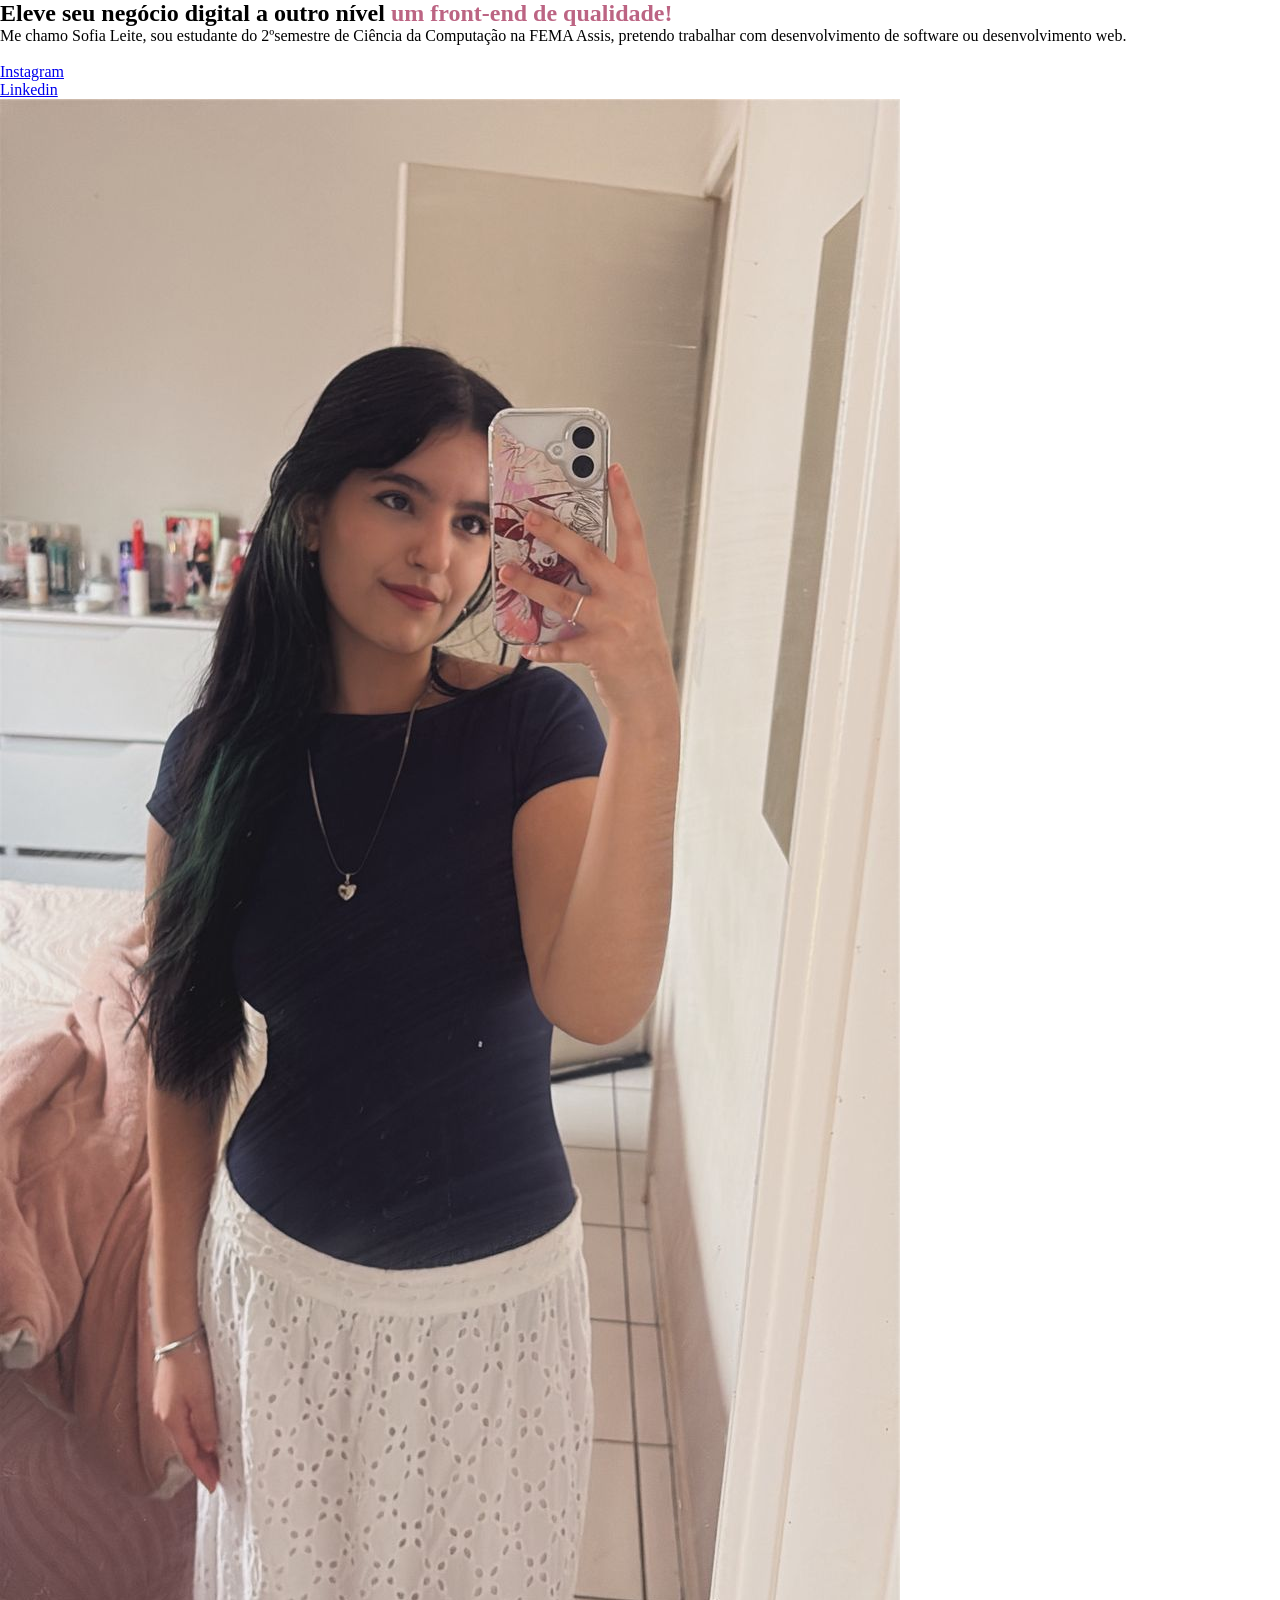
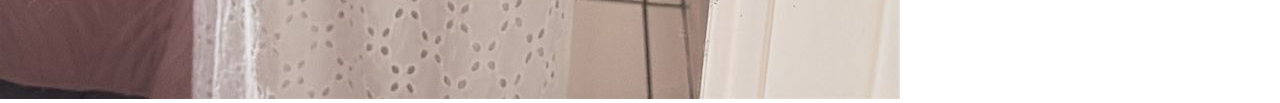
==== potifolio/index.html @ 52ac0482 "imagem" ====
<!DOCTYPE html>
<html lang="Pt-br">

<head>
    <meta charset="UTF-8">
    <meta name="viewport" content="width=device-width, initial-scale=1.0">
    <link rel="stylesheet" href="./style/style.css"/>
    <title>Home</title>
</head>

<body>

    <header></header>

    <main class="apresentacao">

        <section class="apresentacao_conteudo">

            <h1 class="apresentacao_conteudo_titulo">Eleve seu negócio digital a outro nível <strong class="titulo_destaque"> um front-end de qualidade!</strong></h1>

            <p class="apresentacao_conteudo_texto">Me chamo Sofia Leite, sou estudante do 2ºsemestre de Ciência da Computação na FEMA Assis, pretendo
                trabalhar com desenvolvimento de software ou desenvolvimento web.</p>

            <br>

            <div class="apresentacao_links">
                <a href="https://www.instagram.com/sofialeite_p/" target="_blank" class="apresentacao_links_link">Instagram</a>
                <br>
                <a href="https://www.linkedin.com/in/sofia-leite-p/" target="_blank" class="apresentacao_links_link">Linkedin</a>
            </div>

        </section>

        <figure class="minha_foto">
            <img src="./assets/imgport.jpeg" alt="Foto pessoal">
        </figure>

    </main>

    <footer></footer>

</body>

</html>
---- potifolio/style/style.css ----
*{
    margin: 0;
    padding: 0;
}

.titulo_destaque {
    color: #bc6483;
}
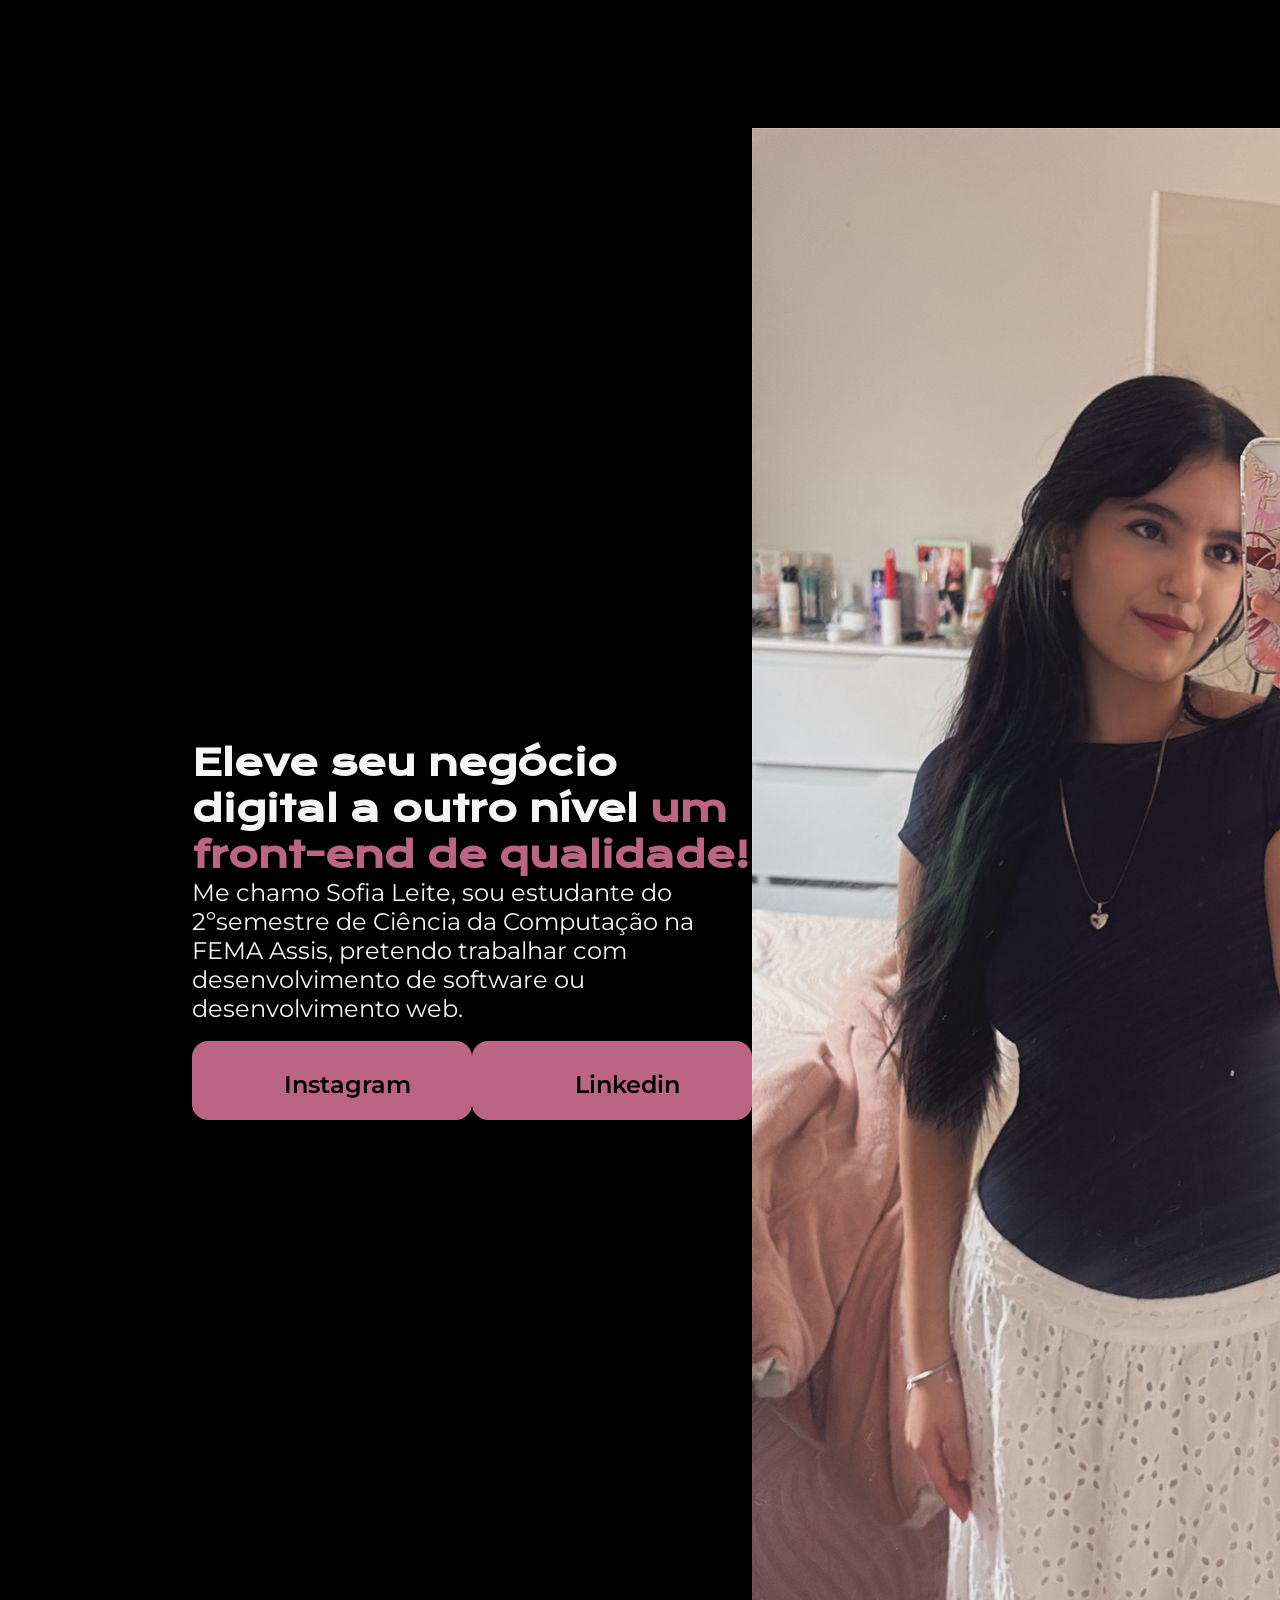
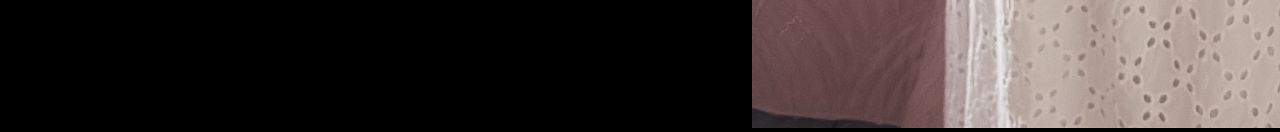
==== commit dc921641: "aula 19/09" ====
--- a/potifolio/index.html
+++ b/potifolio/index.html
@@ -4,7 +4,7 @@
 <head>
     <meta charset="UTF-8">
     <meta name="viewport" content="width=device-width, initial-scale=1.0">
-    <link rel="stylesheet" href="./style/style.css"/>
+    <link rel="stylesheet" href="./style/style.css" />
     <title>Home</title>
 </head>
 
@@ -16,17 +16,22 @@
 
         <section class="apresentacao_conteudo">
 
-            <h1 class="apresentacao_conteudo_titulo">Eleve seu negócio digital a outro nível <strong class="titulo_destaque"> um front-end de qualidade!</strong></h1>
+            <h1 class="apresentacao_conteudo_titulo">Eleve seu negócio digital a outro nível <strong
+                    class="titulo_destaque"> um front-end de qualidade!</strong></h1>
 
-            <p class="apresentacao_conteudo_texto">Me chamo Sofia Leite, sou estudante do 2ºsemestre de Ciência da Computação na FEMA Assis, pretendo
+            <p class="apresentacao_conteudo_texto">Me chamo Sofia Leite, sou estudante do 2ºsemestre de Ciência da
+                Computação na FEMA Assis, pretendo
                 trabalhar com desenvolvimento de software ou desenvolvimento web.</p>
 
             <br>
 
             <div class="apresentacao_links">
-                <a href="https://www.instagram.com/sofialeite_p/" target="_blank" class="apresentacao_links_link">Instagram</a>
+                <a href="https://www.instagram.com/sofialeite_p/" target="_blank" class="apresentacao_links_link">
+                    <img src="./assets/insta.png" alt="insta" />Instagram</a>
                 <br>
-                <a href="https://www.linkedin.com/in/sofia-leite-p/" target="_blank" class="apresentacao_links_link">Linkedin</a>
+                <Linkedin href="https://www.linkedin.com/in/sofia-leite-p/" target="_blank"
+                    class="apresentacao_links_link">
+                    <img src="./assets/linkedin.png" alt="linkedin" />Linkedin</a>
             </div>
 
         </section>
--- a/potifolio/style/style.css
+++ b/potifolio/style/style.css
@@ -1,3 +1,4 @@
+@import url('https://fonts.googleapis.com/css2?family=Krona+One&family=Montserrat:ital,wght@0,100..900;1,100..900&display=swap');
 *{
     margin: 0;
     padding: 0;
@@ -5,4 +6,46 @@
 
 .titulo_destaque {
     color: #bc6483;
+}
+body{
+    height: 100vh;
+    box-sizing: border-box;
+    background-color: #000000;
+    color: #f6f6f6;
+}
+.apresentacao{
+    display: flex;
+    align-items: center;
+    justify-content: space-between;
+    margin: 10% 15%;
+}
+.apresentacao_conteudo{
+    width: 615px;
+}
+.apresentacao_conteudo_titulo{
+    font-size: 36px;
+    font-family: "Krona One", sans-serif;
+}
+.apresentacao_conteudo_texto{
+    font-size: 24px;
+    font-family: "Montserrat", sans-serif;
+}
+.apresentacao_links{
+    display: flex;
+    justify-content: space-between;
+}
+.apresentacao_links_link{
+    background-color: #bc6483;
+    width: 280px;
+    text-align: center;
+    border-radius: 16px;
+    font-size: 24px;
+    font-weight: 600;
+    padding: 21.5px 0;
+    text-decoration: none;
+    color: #000000;
+    font-family: "Montserrat", sans-serif;
+}
+.apresentacao_links_link:hover{
+    background-color: #f3acc0;
 }
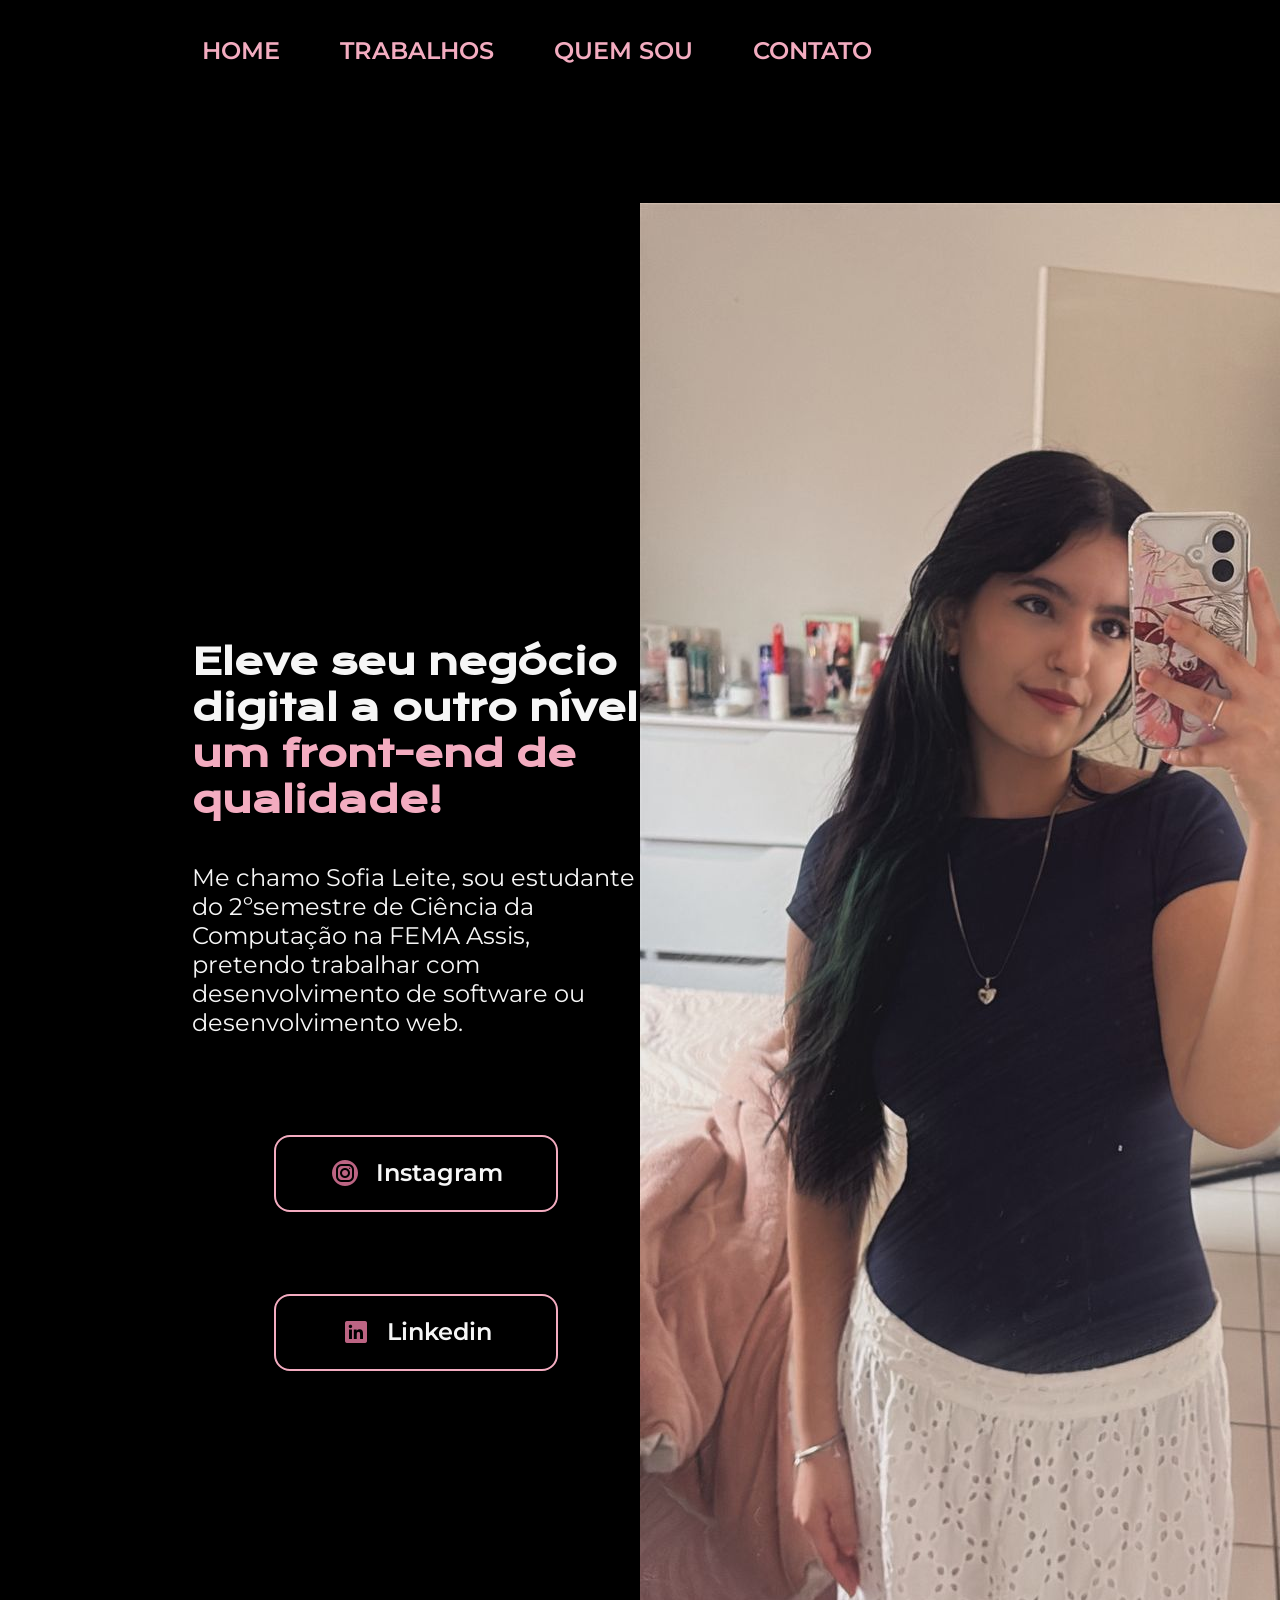
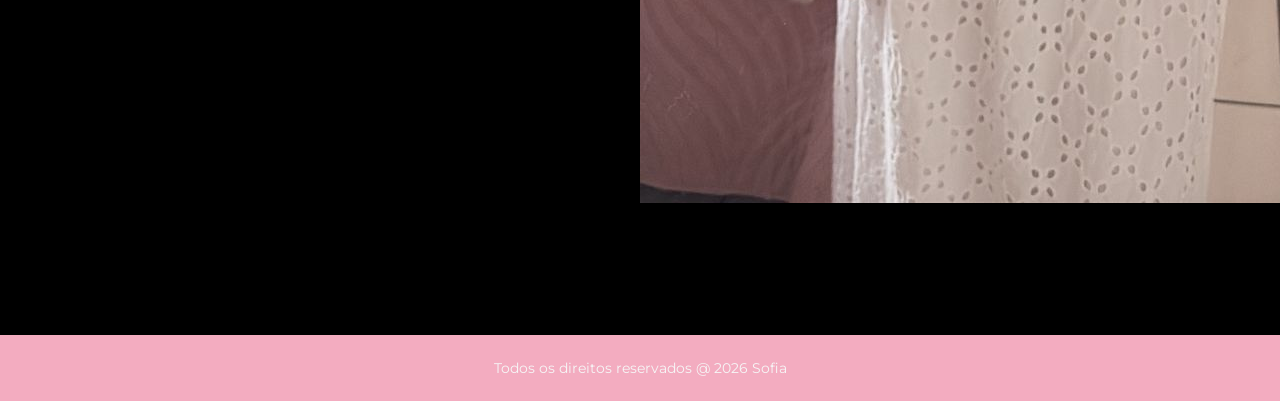
==== commit 63875359: "criação about e finalização do home" ====
--- a/potifolio/index.html
+++ b/potifolio/index.html
@@ -10,7 +10,14 @@
 
 <body>
 
-    <header></header>
+    <header class="cabecalho">
+        <nav class="cabecalho_menu">
+            <a class="cabecalho_menu_link" href="index.html">HOME</a>
+            <a class="cabecalho_menu_link">TRABALHOS</a>
+            <a class="cabecalho_menu_link" href="about.html">QUEM SOU</a>
+            <a class="cabecalho_menu_link">CONTATO</a>
+        </nav>
+    </header>
 
     <main class="apresentacao">
 
@@ -42,7 +49,9 @@
 
     </main>
 
-    <footer></footer>
+    <footer class="rodape">
+        <p>Todos os direitos reservados @ 2026 Sofia</p>
+    </footer>
 
 </body>
 
--- a/potifolio/style/style.css
+++ b/potifolio/style/style.css
@@ -5,7 +5,7 @@
 }
 
 .titulo_destaque {
-    color: #bc6483;
+    color: #f3acc0;
 }
 body{
     height: 100vh;
@@ -21,6 +21,9 @@
 }
 .apresentacao_conteudo{
     width: 615px;
+    display: flex;
+    flex-direction: column;
+    gap: 40px;
 }
 .apresentacao_conteudo_titulo{
     font-size: 36px;
@@ -32,10 +35,16 @@
 }
 .apresentacao_links{
     display: flex;
+    flex-direction: column;
     justify-content: space-between;
+    align-items: center;
+    gap: 32px;
 }
 .apresentacao_links_link{
-    background-color: #bc6483;
+    display: flex;
+    justify-content: center;
+    gap: 16px;
+    border: 2px solid #f3acc0;
     width: 280px;
     text-align: center;
     border-radius: 16px;
@@ -43,9 +52,39 @@
     font-weight: 600;
     padding: 21.5px 0;
     text-decoration: none;
-    color: #000000;
+    color: #f6f6f6;
     font-family: "Montserrat", sans-serif;
 }
 .apresentacao_links_link:hover{
+    background-color: #cca3af;
+}
+.rodape{
+    color: #f6f6f6;
     background-color: #f3acc0;
+    padding: 24px;
+    font-family:  "Montserrat", sans-serif;
+    font-weight: 400;
+    text-align: center;
+    font-size: 14px;
+}
+.cabecalho{
+    padding: 2% 0% 0% 15%;
+}
+.cabecalho_menu{
+    display: flex;
+    gap: 40px;
+}
+.cabecalho_menu_link{
+    font-family:  "Montserrat", sans-serif;
+    font-size: 24px;
+    font-weight: 600;
+    color: #f3acc0;
+    text-decoration: none;
+    padding: 10px;
+}
+.cabecalho_menu_link:hover{
+
+}
+.minha_foto{
+    width: 50%;
 }
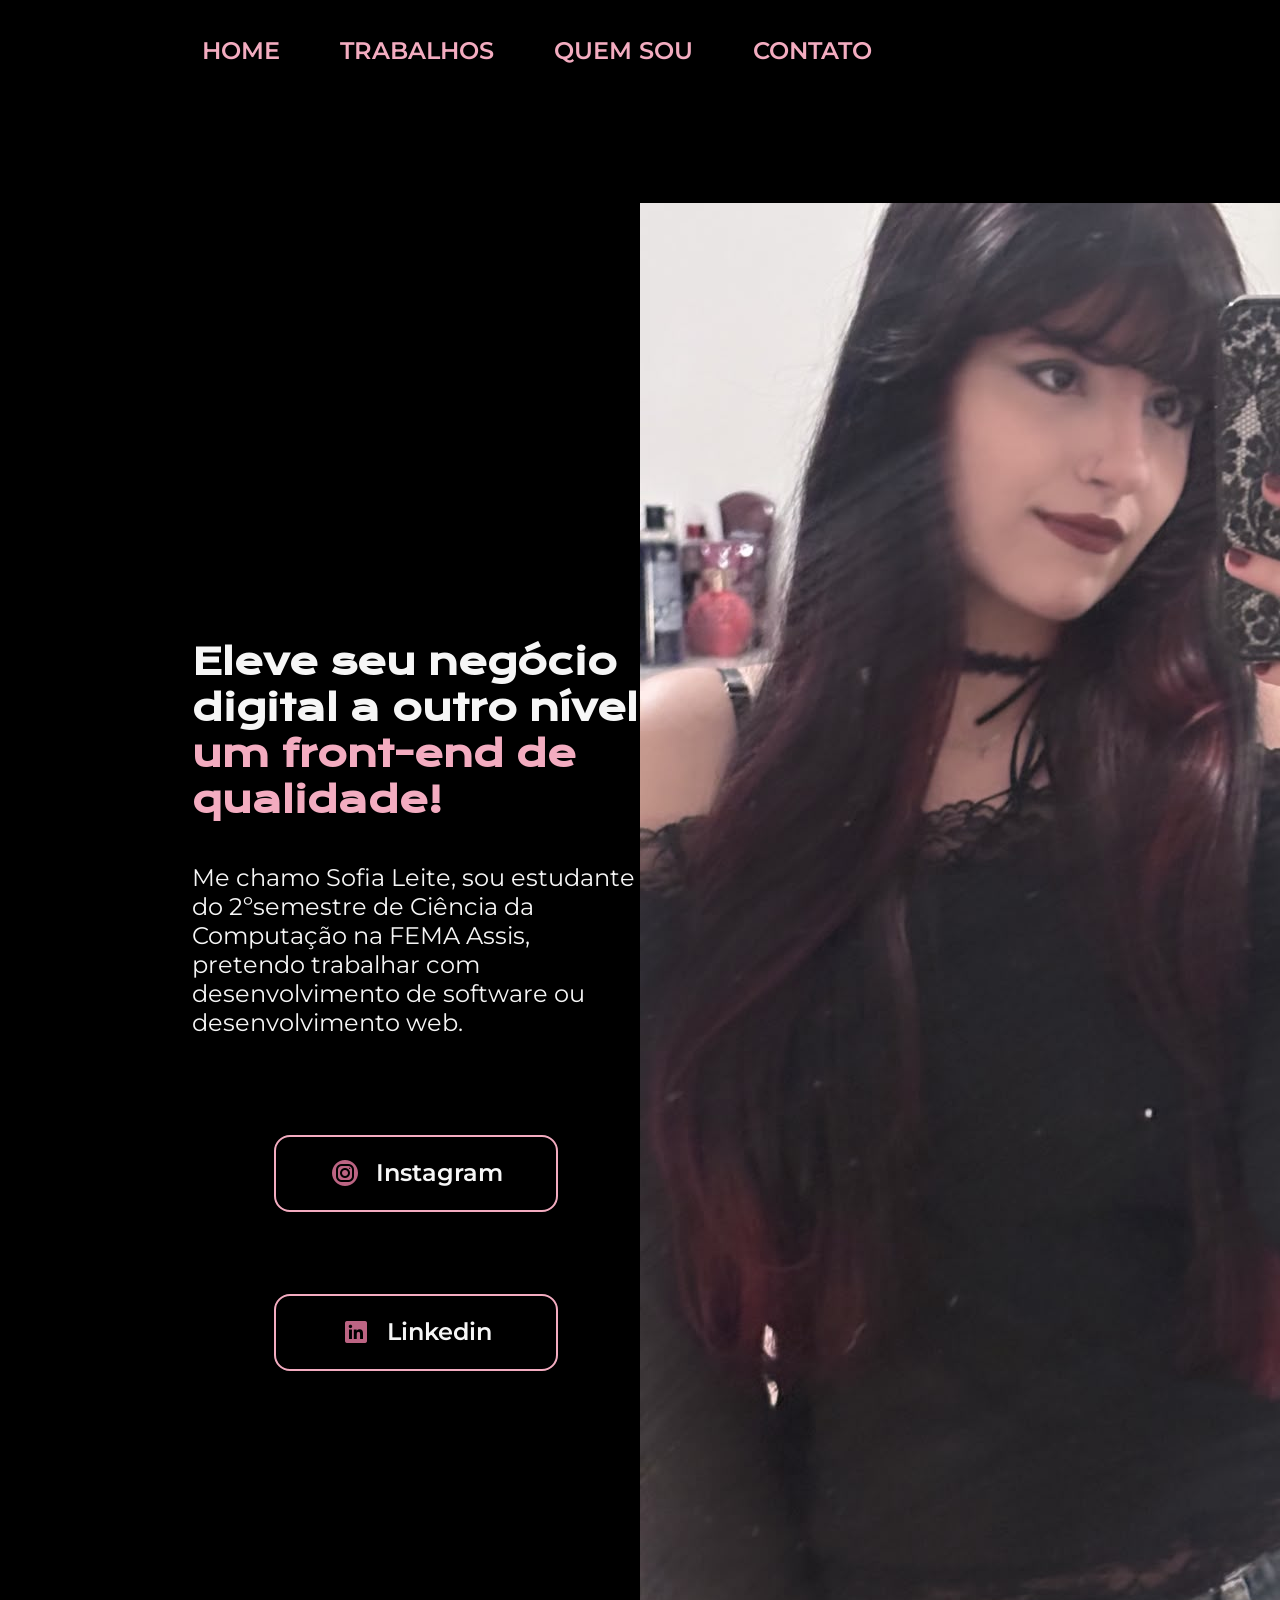
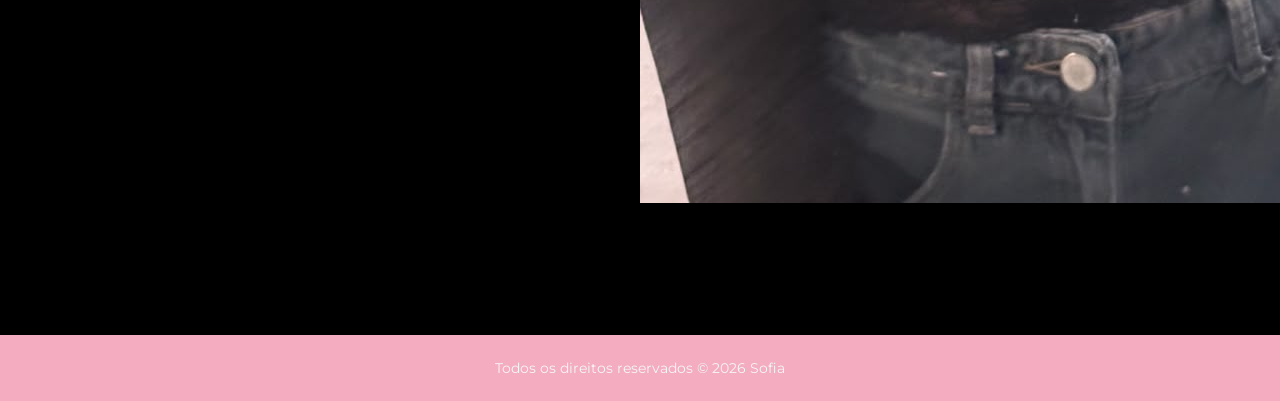
==== commit 0119513f: "video" ====
--- a/potifolio/index.html
+++ b/potifolio/index.html
@@ -36,8 +36,7 @@
                 <a href="https://www.instagram.com/sofialeite_p/" target="_blank" class="apresentacao_links_link">
                     <img src="./assets/insta.png" alt="insta" />Instagram</a>
                 <br>
-                <Linkedin href="https://www.linkedin.com/in/sofia-leite-p/" target="_blank"
-                    class="apresentacao_links_link">
+                <a href="https://www.linkedin.com/in/sofia-leite-p/" target="_blank" class="apresentacao_links_link">
                     <img src="./assets/linkedin.png" alt="linkedin" />Linkedin</a>
             </div>
 
@@ -50,7 +49,7 @@
     </main>
 
     <footer class="rodape">
-        <p>Todos os direitos reservados @ 2026 Sofia</p>
+        <p>Todos os direitos reservados &copy; 2026 Sofia</p>
     </footer>
 
 </body>
